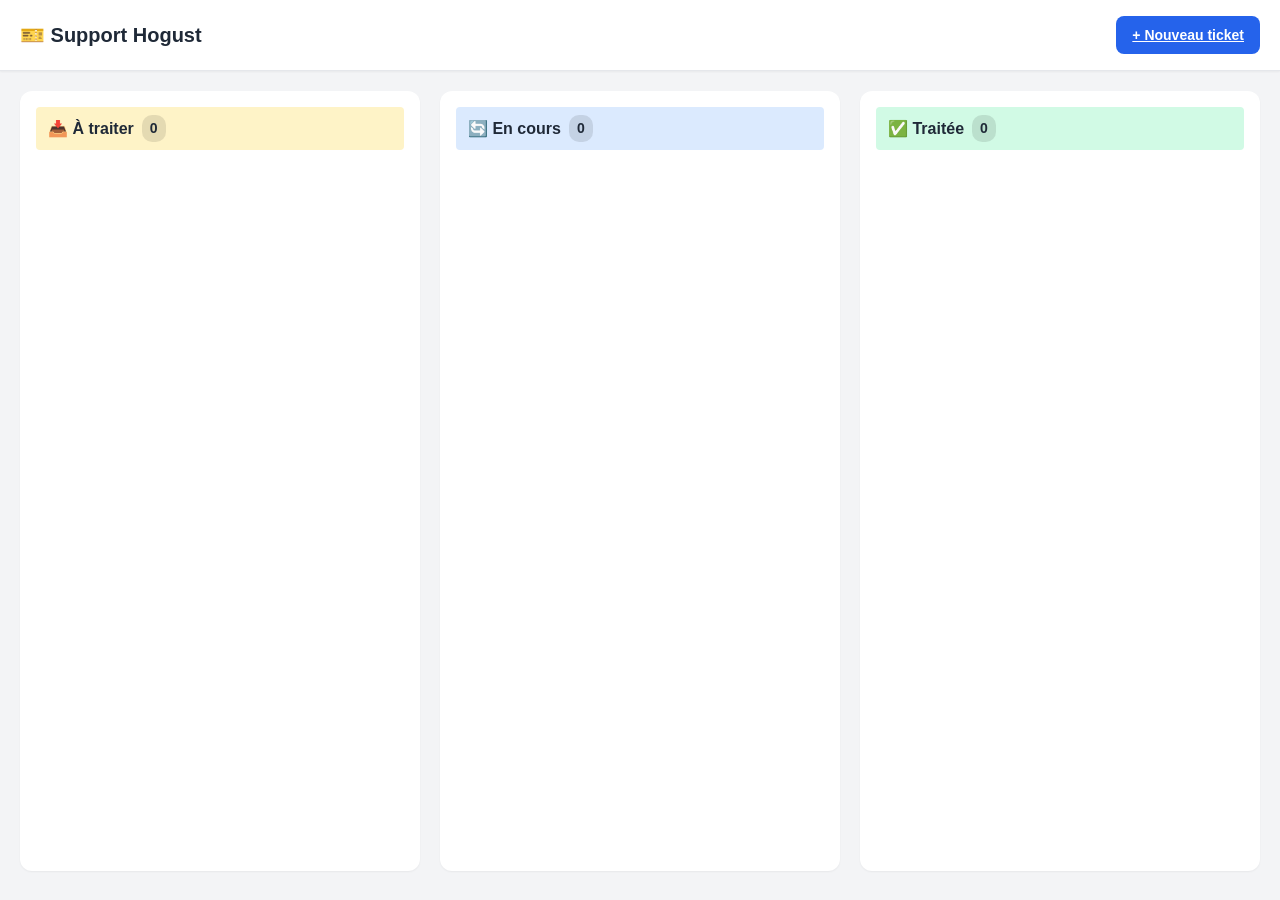
==== index.html @ 2b71d249 "Refactor: Architecture professionnelle (assets folder), config.js et documentation" ====
<!DOCTYPE html>
<html lang="fr">

<head>
    <meta charset="UTF-8">
    <meta name="viewport" content="width=device-width, initial-scale=1.0">
    <title>Tableau de bord | Support Hogust</title>
    <link rel="stylesheet" href="assets/css/styles.css">
</head>

<body>
    <header class="app-header">
        <div class="header-content">
            <h1>🎫 Support Hogust</h1>
            <a href="create-ticket.html" class="btn btn-primary btn-small">+ Nouveau ticket</a>
        </div>
    </header>

    <main class="kanban-container">
        <!-- Colonne À traiter -->
        <div class="kanban-column todo" data-status="todo">
            <h2>
                📥 À traiter
                <span class="ticket-count" id="count-todo">0</span>
            </h2>
            <div class="tickets-list" id="list-todo"></div>
        </div>

        <!-- Colonne En cours -->
        <div class="kanban-column inprogress" data-status="inProgress">
            <h2>
                🔄 En cours
                <span class="ticket-count" id="count-inProgress">0</span>
            </h2>
            <div class="tickets-list" id="list-inProgress"></div>
        </div>

        <!-- Colonne Traitée -->
        <div class="kanban-column done" data-status="done">
            <h2>
                ✅ Traitée
                <span class="ticket-count" id="count-done">0</span>
            </h2>
            <div class="tickets-list" id="list-done"></div>
        </div>
    </main>

    <!-- Modal détail ticket -->
    <div id="ticketModal" class="modal-overlay">
        <div class="modal-content">
            <div class="modal-header">
                <h2 id="modal-title">Détail du ticket</h2>
                <button class="modal-close" id="closeModal">&times;</button>
            </div>
            <div class="modal-body" id="modal-body">
                <!-- Contenu dynamique -->
            </div>
        </div>
    </div>

    <script src="assets/js/config.js"></script>
    <script src="assets/js/storage.js"></script>
    <script src="assets/js/app.js"></script>
    <script src="assets/js/tests.js"></script>
</body>

</html>
---- assets/css/styles.css ----
/* ==============================================
   TICKET MANAGER - Styles globaux
   ============================================== */

/* Variables CSS */
:root {
    --color-primary: #2563eb;
    --color-primary-hover: #1d4ed8;
    --color-success: #10b981;
    --color-warning: #f59e0b;
    --color-danger: #ef4444;

    --color-bg: #f3f4f6;
    --color-white: #ffffff;
    --color-text: #1f2937;
    --color-text-light: #6b7280;
    --color-border: #e5e7eb;

    --color-todo: #fef3c7;
    --color-inprogress: #dbeafe;
    --color-done: #d1fae5;

    --shadow-sm: 0 1px 2px rgba(0, 0, 0, 0.05);
    --shadow-md: 0 4px 6px rgba(0, 0, 0, 0.1);
    --shadow-lg: 0 10px 15px rgba(0, 0, 0, 0.1);

    --radius-sm: 4px;
    --radius-md: 8px;
    --radius-lg: 12px;
}

/* Reset & Base */
* {
    margin: 0;
    padding: 0;
    box-sizing: border-box;
}

body {
    font-family: -apple-system, BlinkMacSystemFont, 'Segoe UI', Roboto, Oxygen, Ubuntu, sans-serif;
    background-color: var(--color-bg);
    color: var(--color-text);
    line-height: 1.6;
    min-height: 100vh;
}

/* ==============================================
   FORMULAIRE - Création de ticket
   ============================================== */

.form-container {
    max-width: 600px;
    margin: 40px auto;
    padding: 0 20px;
}

.form-header {
    text-align: center;
    margin-bottom: 32px;
}

.form-header h1 {
    font-size: 1.75rem;
    font-weight: 700;
    margin-bottom: 8px;
}

.form-header p {
    color: var(--color-text-light);
}

.ticket-form {
    background: var(--color-white);
    padding: 32px;
    border-radius: var(--radius-lg);
    box-shadow: var(--shadow-md);
}

.form-group {
    margin-bottom: 24px;
}

.form-group label {
    display: block;
    font-weight: 600;
    margin-bottom: 8px;
    color: var(--color-text);
}

.form-group input,
.form-group textarea,
.form-group select {
    width: 100%;
    padding: 12px 16px;
    font-size: 1rem;
    border: 2px solid var(--color-border);
    border-radius: var(--radius-md);
    transition: border-color 0.2s, box-shadow 0.2s;
    font-family: inherit;
}

.form-group input:focus,
.form-group textarea:focus,
.form-group select:focus {
    outline: none;
    border-color: var(--color-primary);
    box-shadow: 0 0 0 3px rgba(37, 99, 235, 0.1);
}

.form-group textarea {
    min-height: 120px;
    resize: vertical;
}

.form-group select {
    cursor: pointer;
    background-color: var(--color-white);
}

.btn {
    display: inline-block;
    padding: 12px 24px;
    font-size: 1rem;
    font-weight: 600;
    text-align: center;
    border: none;
    border-radius: var(--radius-md);
    cursor: pointer;
    transition: background-color 0.2s, transform 0.1s;
}

.btn-primary {
    background-color: var(--color-primary);
    color: var(--color-white);
    width: 100%;
}

.btn-primary:hover {
    background-color: var(--color-primary-hover);
}

.btn-primary:active {
    transform: scale(0.98);
}

/* Message de confirmation */
.success-message {
    display: none;
    text-align: center;
    padding: 32px;
    background: var(--color-white);
    border-radius: var(--radius-lg);
    box-shadow: var(--shadow-md);
}

.success-message.show {
    display: block;
}

.success-icon {
    width: 64px;
    height: 64px;
    background: var(--color-success);
    border-radius: 50%;
    display: flex;
    align-items: center;
    justify-content: center;
    margin: 0 auto 16px;
    font-size: 2rem;
    color: white;
}

.success-message h2 {
    color: var(--color-success);
    margin-bottom: 8px;
}

.success-message p {
    color: var(--color-text-light);
    margin-bottom: 24px;
}

.btn-secondary {
    background-color: var(--color-bg);
    color: var(--color-text);
    text-decoration: none;
}

.btn-secondary:hover {
    background-color: var(--color-border);
}

/* ==============================================
   KANBAN - À compléter dans Phase 2
   ============================================== */

.kanban-container {
    display: flex;
    gap: 20px;
    padding: 20px;
    min-height: calc(100vh - 80px);
    overflow-x: auto;
}

.kanban-column {
    flex: 1;
    min-width: 300px;
    max-width: 400px;
    background: var(--color-white);
    border-radius: var(--radius-lg);
    padding: 16px;
    box-shadow: var(--shadow-sm);
}

.kanban-column h2 {
    font-size: 1rem;
    font-weight: 600;
    padding: 8px 12px;
    border-radius: var(--radius-sm);
    margin-bottom: 16px;
    display: flex;
    align-items: center;
    gap: 8px;
}

.kanban-column.todo h2 {
    background: var(--color-todo);
}

.kanban-column.inprogress h2 {
    background: var(--color-inprogress);
}

.kanban-column.done h2 {
    background: var(--color-done);
}

.ticket-count {
    background: rgba(0, 0, 0, 0.1);
    padding: 2px 8px;
    border-radius: 10px;
    font-size: 0.875rem;
}

.tickets-list {
    min-height: 200px;
}

/* Ticket Card */
.ticket-card {
    background: var(--color-white);
    border: 1px solid var(--color-border);
    border-radius: var(--radius-md);
    padding: 16px;
    margin-bottom: 12px;
    cursor: grab;
    transition: box-shadow 0.2s, transform 0.2s;
}

.ticket-card:hover {
    box-shadow: var(--shadow-md);
}

.ticket-card.dragging {
    opacity: 0.5;
    transform: rotate(3deg);
}

.ticket-card h3 {
    font-size: 0.95rem;
    font-weight: 600;
    margin-bottom: 8px;
}

.ticket-meta {
    display: flex;
    flex-wrap: wrap;
    gap: 8px;
    font-size: 0.8rem;
}

.ticket-category,
.ticket-assignee {
    padding: 2px 8px;
    border-radius: var(--radius-sm);
    background: var(--color-bg);
    color: var(--color-text-light);
}

.ticket-date {
    color: var(--color-text-light);
    margin-left: auto;
}

/* ==============================================
   MODAL - Vue détaillée (Phase 3)
   ============================================== */

.modal-overlay {
    display: none;
    position: fixed;
    top: 0;
    left: 0;
    right: 0;
    bottom: 0;
    background: rgba(0, 0, 0, 0.5);
    z-index: 1000;
    align-items: center;
    justify-content: center;
}

.modal-overlay.show {
    display: flex;
}

.modal-content {
    background: var(--color-white);
    border-radius: var(--radius-lg);
    width: 90%;
    max-width: 600px;
    max-height: 90vh;
    overflow-y: auto;
    box-shadow: var(--shadow-lg);
}

.modal-header {
    padding: 20px 24px;
    border-bottom: 1px solid var(--color-border);
    display: flex;
    justify-content: space-between;
    align-items: center;
}

.modal-header h2 {
    font-size: 1.25rem;
}

.modal-close {
    background: none;
    border: none;
    font-size: 1.5rem;
    cursor: pointer;
    color: var(--color-text-light);
}

.modal-close:hover {
    color: var(--color-text);
}

.modal-body {
    padding: 24px;
}

/* Utility classes */
.hidden {
    display: none !important;
}

/* ==============================================
   HEADER
   ============================================== */

.app-header {
    background: var(--color-white);
    border-bottom: 1px solid var(--color-border);
    padding: 16px 20px;
    box-shadow: var(--shadow-sm);
}

.header-content {
    display: flex;
    justify-content: space-between;
    align-items: center;
    max-width: 1400px;
    margin: 0 auto;
}

.header-content h1 {
    font-size: 1.25rem;
    font-weight: 700;
}

.btn-small {
    padding: 8px 16px;
    font-size: 0.875rem;
    width: auto;
}

/* ==============================================
   DRAG AND DROP
   ============================================== */

.tickets-list.drag-over {
    background: rgba(37, 99, 235, 0.05);
    border: 2px dashed var(--color-primary);
    border-radius: var(--radius-md);
}

/* ==============================================
   MODAL - Détails ticket
   ============================================== */

.ticket-detail h3 {
    font-size: 1.25rem;
    margin-bottom: 12px;
}

.ticket-description {
    color: var(--color-text-light);
    white-space: pre-wrap;
    margin-bottom: 24px;
    padding: 16px;
    background: var(--color-bg);
    border-radius: var(--radius-md);
}

.detail-grid {
    display: grid;
    grid-template-columns: repeat(2, 1fr);
    gap: 16px;
    margin-bottom: 24px;
}

.detail-item {
    display: flex;
    flex-direction: column;
    gap: 4px;
}

.detail-item label {
    font-size: 0.75rem;
    text-transform: uppercase;
    color: var(--color-text-light);
    font-weight: 600;
}

.detail-item span {
    font-weight: 500;
}

.form-select {
    padding: 8px 12px;
    border: 2px solid var(--color-border);
    border-radius: var(--radius-md);
    font-size: 0.9rem;
    cursor: pointer;
    background: var(--color-white);
}

.form-select:focus {
    outline: none;
    border-color: var(--color-primary);
}

.separator {
    border: none;
    border-top: 1px solid var(--color-border);
    margin: 24px 0;
}

/* ==============================================
   COMMENTAIRES
   ============================================== */

.comments-section h4 {
    font-size: 1rem;
    margin-bottom: 16px;
}

.comments-list {
    margin-bottom: 20px;
}

.no-comments {
    color: var(--color-text-light);
    font-style: italic;
    padding: 16px;
    text-align: center;
    background: var(--color-bg);
    border-radius: var(--radius-md);
}

.comment {
    padding: 12px 16px;
    background: var(--color-bg);
    border-radius: var(--radius-md);
    margin-bottom: 12px;
}

.comment-header {
    display: flex;
    justify-content: space-between;
    align-items: center;
    margin-bottom: 8px;
}

.comment-header strong {
    color: var(--color-primary);
}

.comment-date {
    font-size: 0.75rem;
    color: var(--color-text-light);
}

.comment p {
    margin: 0;
    white-space: pre-wrap;
}

.add-comment {
    display: flex;
    flex-direction: column;
    gap: 12px;
}

.add-comment textarea {
    width: 100%;
    padding: 12px;
    border: 2px solid var(--color-border);
    border-radius: var(--radius-md);
    font-family: inherit;
    font-size: 0.9rem;
    resize: vertical;
    min-height: 80px;
}

.add-comment textarea:focus {
    outline: none;
    border-color: var(--color-primary);
}

.add-comment .btn-primary {
    width: auto;
    align-self: flex-end;
}
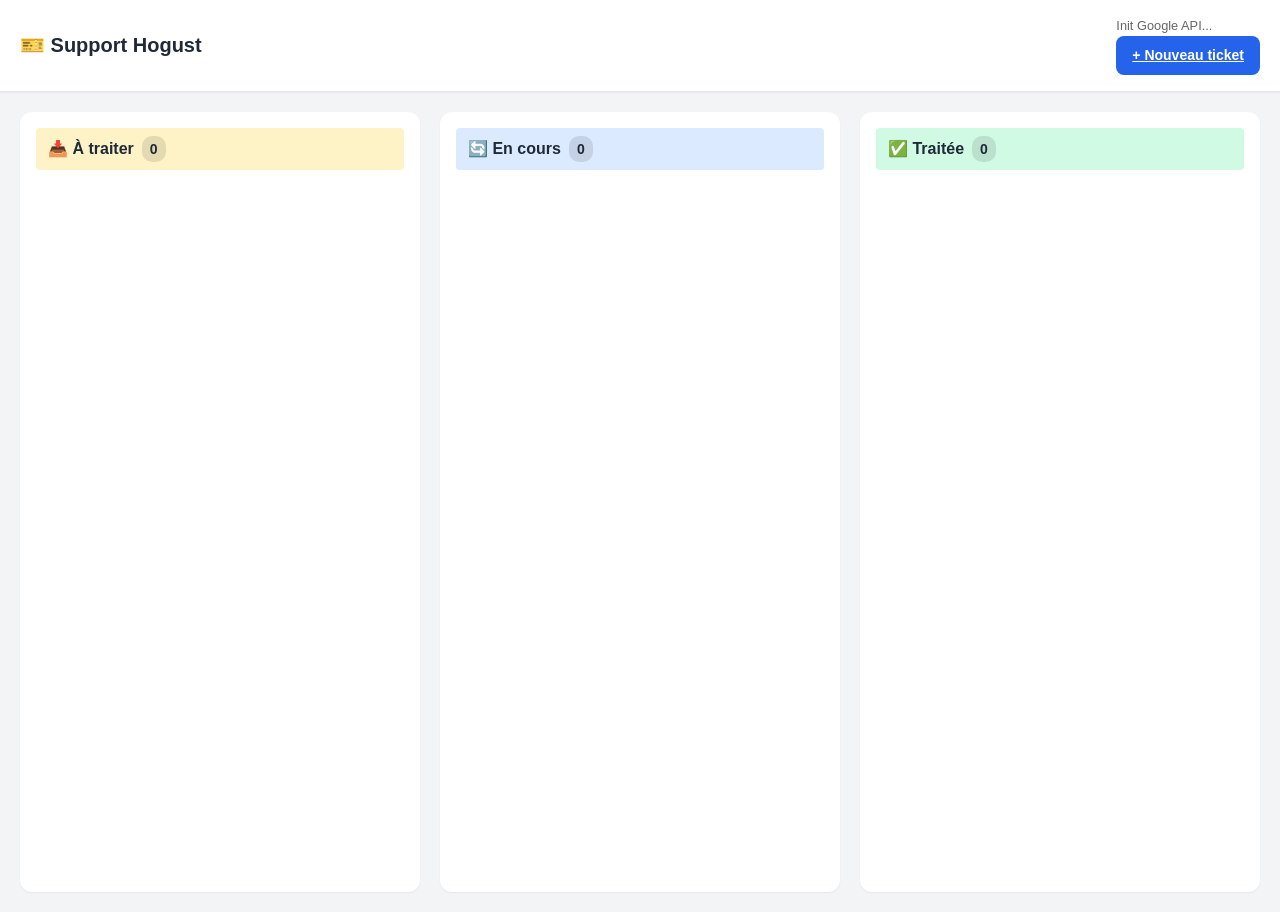
==== commit 5b3c28c2: "fix: add visual debug logs for GSheets troubleshooting" ====
--- a/index.html
+++ b/index.html
@@ -6,13 +6,24 @@
     <meta name="viewport" content="width=device-width, initial-scale=1.0">
     <title>Tableau de bord | Support Hogust</title>
     <link rel="stylesheet" href="assets/css/styles.css">
+
+    <!-- Scripts Google API -->
+    <script src="https://apis.google.com/js/api.js"></script>
 </head>
 
 <body>
     <header class="app-header">
         <div class="header-content">
             <h1>🎫 Support Hogust</h1>
-            <a href="create-ticket.html" class="btn btn-primary btn-small">+ Nouveau ticket</a>
+            <div class="header-actions">
+                <div id="connection-status" style="font-size: 0.8rem; color: #666; margin-right: 10px;">Statut: En
+                    attente...</div>
+                <button id="googleLoginBtn" class="btn btn-secondary btn-small hidden"
+                    style="background-color: #fff; color: #333; border: 1px solid #ccc;">
+                    🔑 Connexion Google
+                </button>
+                <a href="create-ticket.html" class="btn btn-primary btn-small">+ Nouveau ticket</a>
+            </div>
         </div>
     </header>
 
@@ -59,6 +70,7 @@
     </div>
 
     <script src="assets/js/config.js"></script>
+    <script src="assets/js/google-sheets.js"></script>
     <script src="assets/js/storage.js"></script>
     <script src="assets/js/app.js"></script>
     <script src="assets/js/tests.js"></script>
--- a/assets/css/styles.css
+++ b/assets/css/styles.css
@@ -387,6 +387,53 @@
 }
 
 /* ==============================================
+   EMPTY STATE
+   ============================================== */
+.empty-state {
+    text-align: center;
+    padding: 32px 16px;
+    background: var(--color-bg);
+    border-radius: var(--radius-md);
+    margin-top: 16px;
+    border: 2px dashed var(--color-border);
+}
+
+.empty-state p {
+    color: var(--color-text-light);
+    margin-bottom: 16px;
+    font-size: 0.95rem;
+}
+
+/* ==============================================
+   RESPONSIVE DESIGN
+   ============================================== */
+@media (max-width: 600px) {
+    .header-content {
+        flex-direction: column;
+        gap: 16px;
+        text-align: center;
+    }
+
+    .header-content h1 {
+        font-size: 1.5rem;
+    }
+
+    .btn-small {
+        width: 100%;
+    }
+
+    .kanban-container {
+        flex-direction: column;
+        padding: 10px;
+    }
+
+    .kanban-column {
+        max-width: 100%;
+        min-width: 100%;
+    }
+}
+
+/* ==============================================
    DRAG AND DROP
    ============================================== */
 
